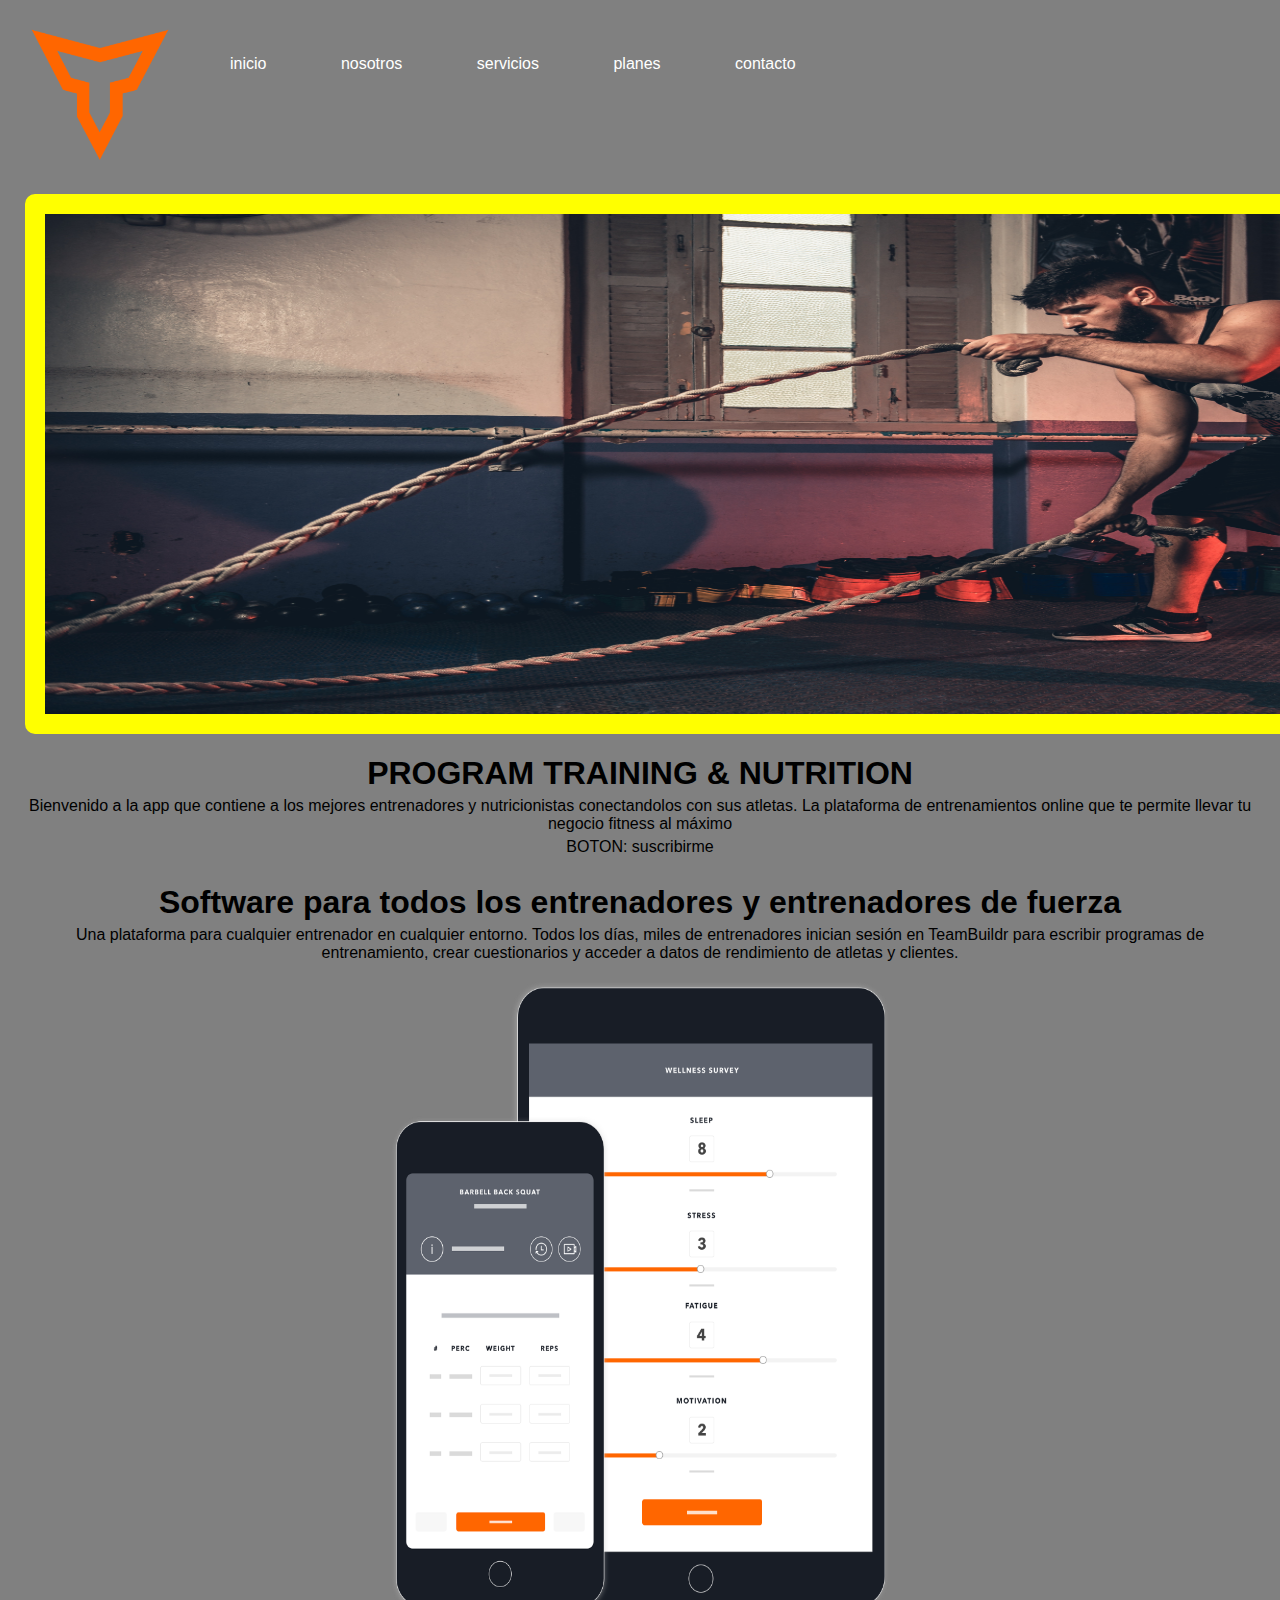
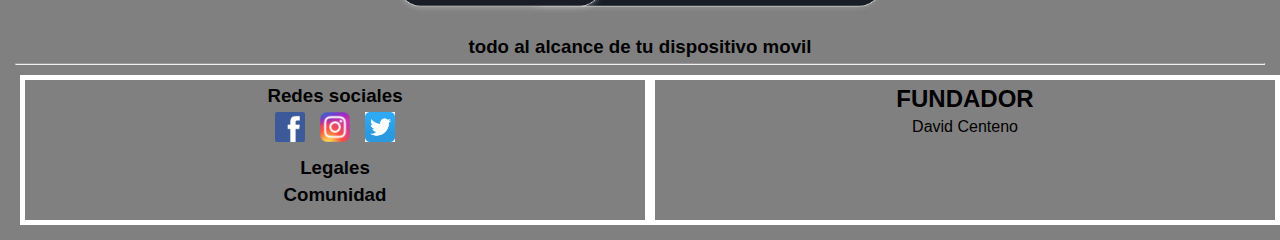
==== index.html @ 6ed5e385 "inicio del proyecto" ====
<!DOCTYPE html>
<html lang="es">
  <head>
    <meta charset="UTF-8" />
    <meta http-equiv="X-UA-Compatible" content="IE=edge" />
    <meta name="viewport" content="width=device-width, initial-scale=1.0" />
    <link rel="shortcut icon" href="./img/logo.png">
    <title>PTAN</title>
    <link rel="stylesheet" href="./css/style.css" />
  </head>
  <body>
    <!-- aqui comienza el menu -->
    <header class="encabezado">
      <p class="encabezado_logo"><img src="./img/logo.png" alt="logo" width="150" height="150"/></p>
      <nav class="encabezado_menu">
        <ul>
          <li>
            <a href="index.html">inicio</a>
          </li>
          <li>
            <a href="./nosotros.html">nosotros</a>
          </li>
          <li>
            <a href="./servicios.html">servicios</a>
          </li>
          <li>
            <a href="./planes.html">planes</a>
          </li>
          <li>
            <a href="./contacto.html">contacto</a>
          </li>
        </ul>
      </nav>
      <div>
      </header>
        <img src="./img/INICIO.png" alt="INICIO" width="1500" height="500" class="imagen-principal" />
      </div>

    <!-- aqui termina el menu -->
    <!-- aqui comienza la pagina principal -->
    <main>
      <div class="program_training_nutrition">
        <h1>PROGRAM TRAINING & NUTRITION</h1>
        <p>
          Bienvenido a la app que contiene a los mejores entrenadores y nutricionistas conectandolos con sus atletas. La plataforma de entrenamientos online que te permite llevar tu negocio fitness al máximo
        </p>
        <p>BOTON: suscribirme</p>
        <br>
        <H1>Software para todos los entrenadores y entrenadores de fuerza</H1>
        <p>Una plataforma para cualquier entrenador en cualquier entorno. Todos los días, miles de entrenadores inician sesión en TeamBuildr para escribir programas de entrenamiento, crear cuestionarios y acceder a datos de rendimiento de atletas y clientes.</p>
        <img src="./img/iphone&ipad.png" alt="formato en table" width="500" height="650">
        <h3>todo al alcance de tu dispositivo movil</h3>
      </div>
    </main>
    <hr>
    <!-- aqui termina la pagina principal -->
    <!-- aqui comienza el pie de pagina -->
    <footer class="footer">
      <div class="footer_redes">
        <h3>
          Redes sociales
          <br>
          <img src="./img/logo facebook.webp" alt="" width="30" height="30" />
          <img src="./img/logo instagram.png" alt="" width="30" height="30" />
          <img src="./img/logo twitter.png" alt="" width="30" height="30" />
          <p></p>
          <p></p>
        </h3>
        <h3>Legales</h3>
        <h3>Comunidad</h3>
      </div>
      <br />
      <div class="footer_fundador">
        <h2>FUNDADOR</h2>
        <p>David Centeno</p>
      </div>
    </footer>
    <!-- aqui termina el pie de pagina -->
  </body>
</html>
---- css/style.css ----
/* aqui inicia el index */
*{
    margin: 5px;
    padding: auto;
    content: 100%;
    background-color: grey;
    font-family: 'Franklin Gothic Medium', 'Arial Narrow', Arial, sans-serif;
}

.encabezado{
    display: flex;
}

header ul{
    position: sticky;
    background-color: none;
    list-style: none;
    margin: 0;
    padding: 0;
}
header ul li{
    display: inline-block;
    padding: 10px;
    padding-right: 0px;
}
header ul li a{
    color: white;
    text-decoration: none;
    display: block;
    padding: 20px 20px;
}
header ul li a:hover{
    background-color: blue;
}

.imagen-principal{
    border: 20px solid;
    border-color: yellow;
    border-radius: 10px;
    margin: 5px 10px 12px 15px;

}

.program_training_nutrition{
    text-align: center;
}


.footer{
    width: 100%;
    height: 150px;
    background-color: white;
    margin: 10px;
    display: flex;
    content: auto;
    text-align: center;
}

.footer_redes{
    width: 50%;
    text-align: center;
}

.footer_fundador{
    width: 50%;
    text-align: center;
}


/* aqui termina index */

/* aqui comienza planes */
.titulo-tablas-centrado{
    text-align: center;
}
.tabla-de-precios{
    margin-top: 50px;
    caption-side: bottom;
    text-align: center;
    margin-left: auto;
    margin-right: auto;
    border-collapse: collapse;
}

td,th{
    border: 2px solid black;
    padding-left: 20px;
    padding-right: 20px;
    padding-top: 10px;
    padding-bottom: 10px;
    text-align: center;
}

th{
    background-color: black;
    color: white;
}

caption{
    padding-top: 20px;
    font-style: italic;
}
/* aqui termina planes */
/* aqui comienza nosotros */
.experiencias{
    text-align: center;
    font-size: 20px;
    display: grid;
    grid-auto-flow: column;
    gap: 10px;
}


/* aqui termina nosotros */
/* aqui empieza contacto */
.titulo-contacto{
    text-align: center;
}

.estilo-del-formulario{
    background-color: rgba(255, 255, 255, 0.525);
    display: inline-block;
    text-align: left;
    align-content: center;
    width: 500px;
    border: 6px solid black;
    padding: 20px;
    margin: 10px;
    margin-top: 30px;
}

/* aqui termina contacto */
/* aqui comienza servicios */

/* aqui termina servicios */
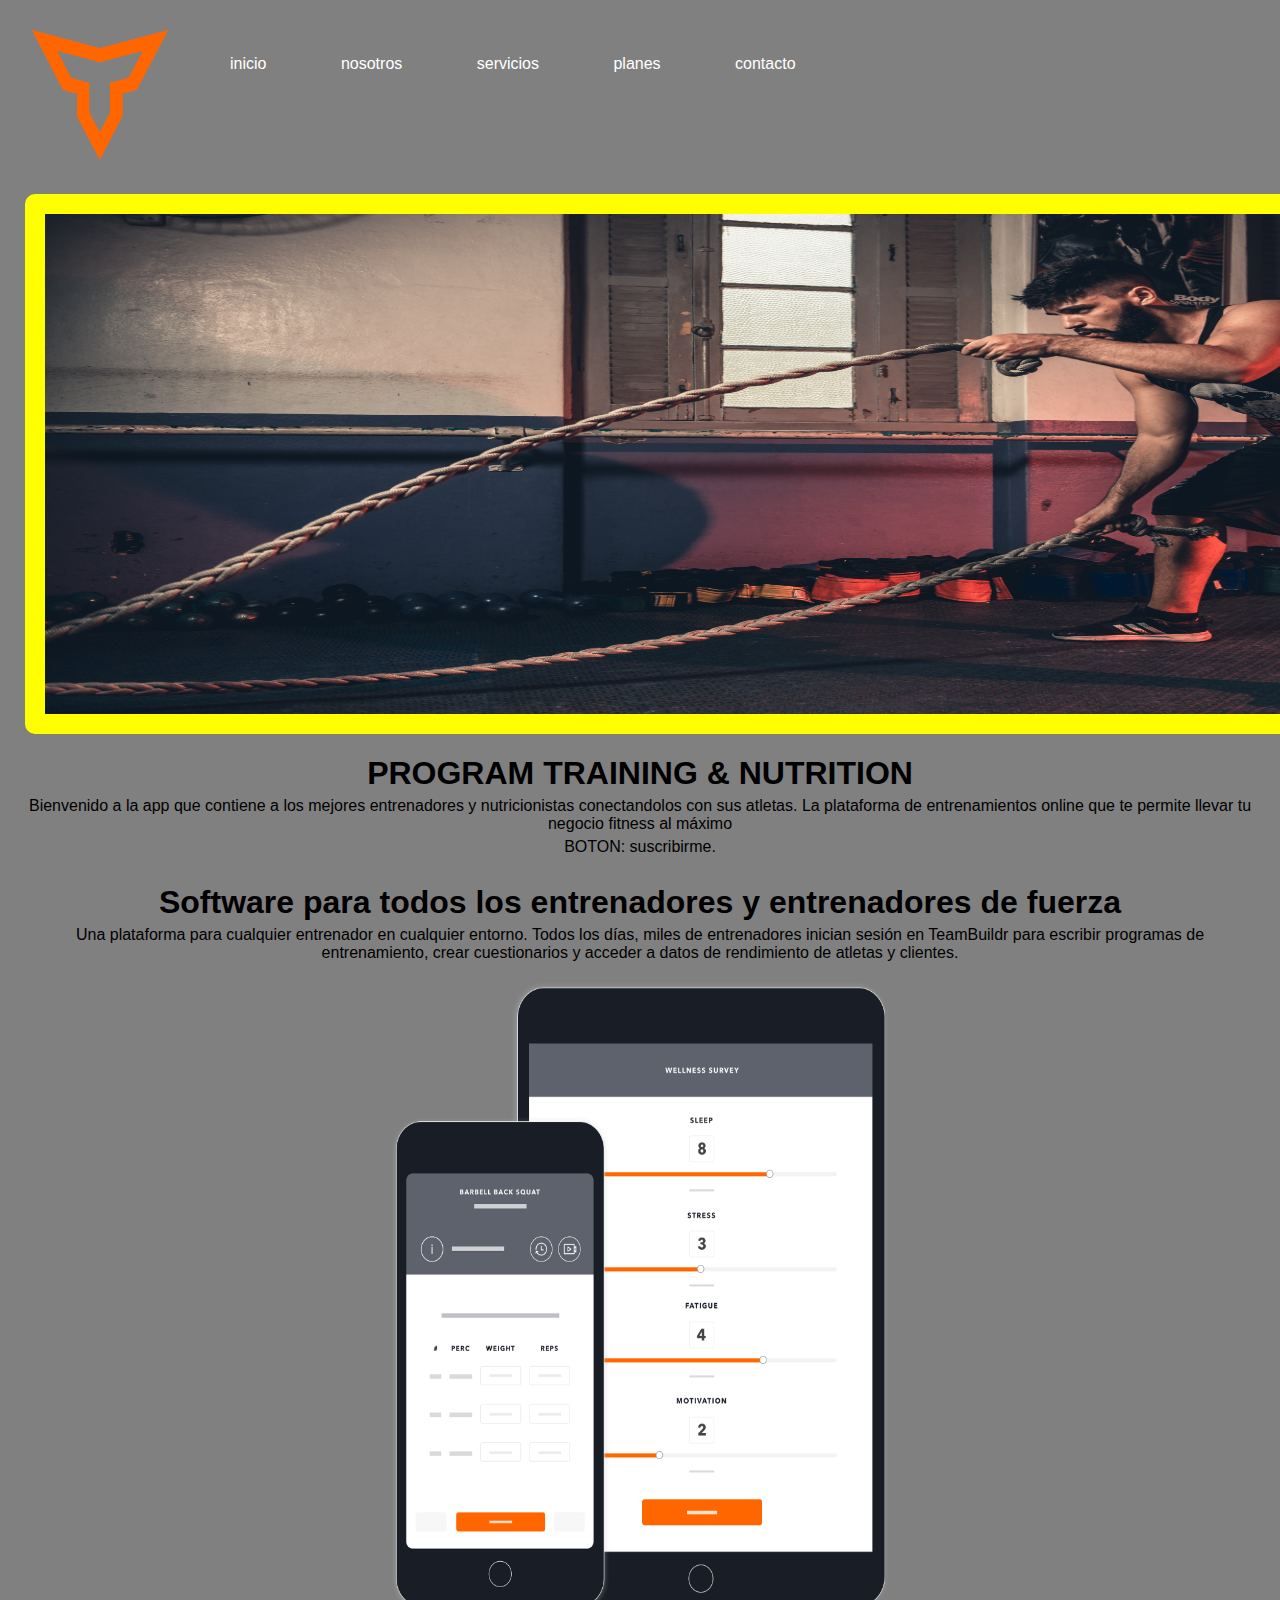
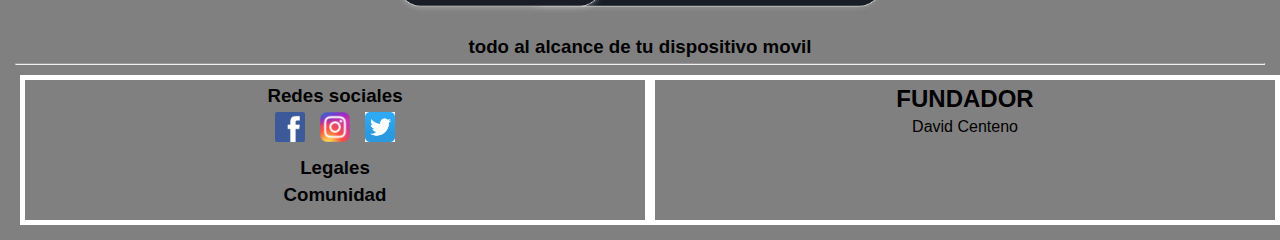
==== commit 4265e04f: "primer commit" ====
--- a/index.html
+++ b/index.html
@@ -44,7 +44,7 @@
         <p>
           Bienvenido a la app que contiene a los mejores entrenadores y nutricionistas conectandolos con sus atletas. La plataforma de entrenamientos online que te permite llevar tu negocio fitness al máximo
         </p>
-        <p>BOTON: suscribirme</p>
+        <p>BOTON: suscribirme.</p>
         <br>
         <H1>Software para todos los entrenadores y entrenadores de fuerza</H1>
         <p>Una plataforma para cualquier entrenador en cualquier entorno. Todos los días, miles de entrenadores inician sesión en TeamBuildr para escribir programas de entrenamiento, crear cuestionarios y acceder a datos de rendimiento de atletas y clientes.</p>
